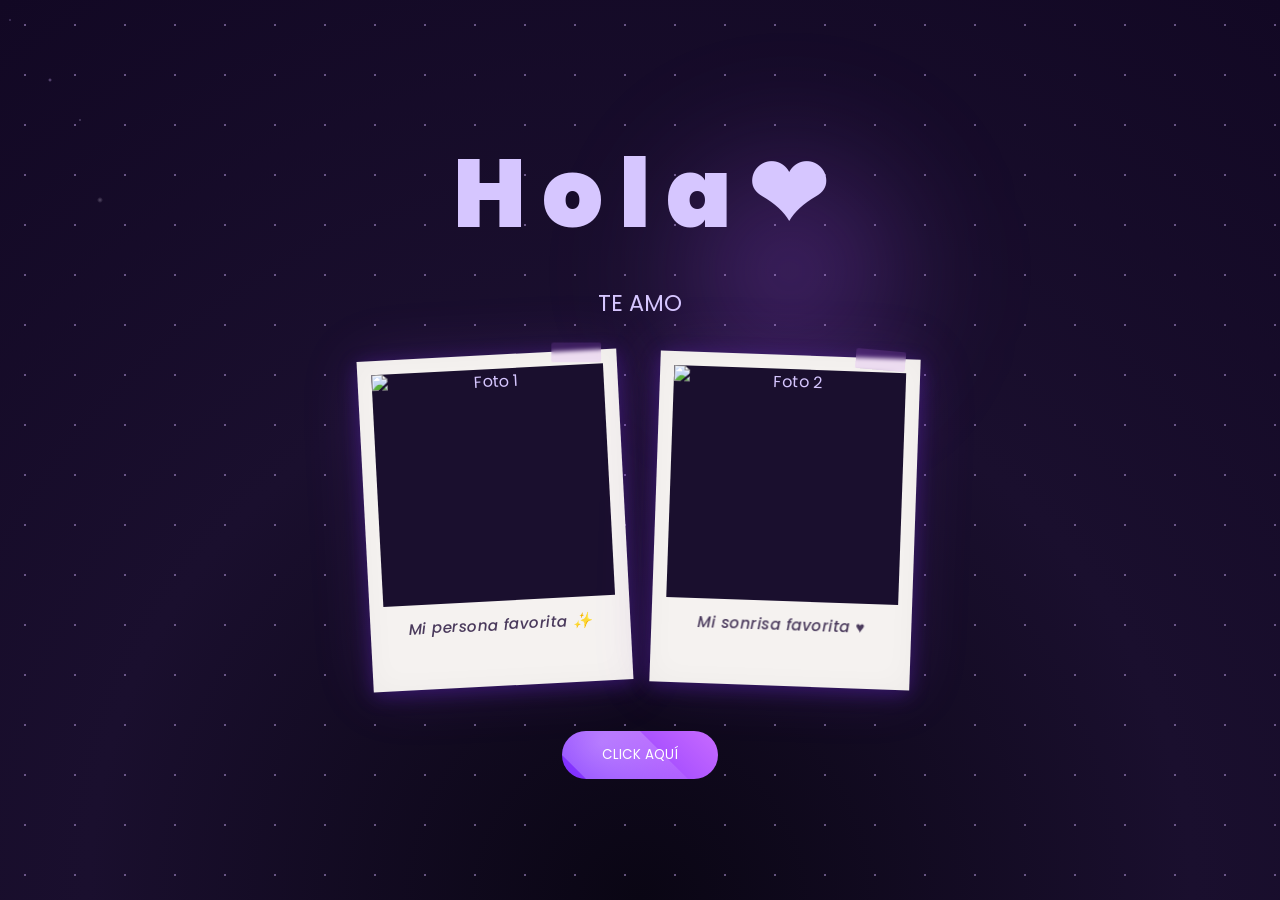
==== index.html @ 0e4dcc72 "Add files via upload" ====
<!DOCTYPE html>
<html lang="es">
<head>
    <link rel="icon" href="img/flowers.png" type="image/x-icon" />
<meta charset="UTF-8">
<meta name="viewport" content="width=device-width, initial-scale=1.0">
<title>Flowers</title>

<style>
@import url('https://fonts.googleapis.com/css2?family=Poppins:ital,wght@0,500;1,900&display=swap');

*{
    font-family: 'Poppins', cursive;
    margin: 0;
    padding: 0;
    box-sizing: border-box;
}

body{
    color: #d6c6ff;
    width: 100%;
    min-height: 100vh;
    display: flex;
    align-items: center;
    justify-content: center;
    background: radial-gradient(circle at bottom, #0a0614, #1a0f2e, #120824);
    overflow-x: hidden;
    position: relative;
}

/* ESTRELLAS */
.stars, .stars2, .stars3{
    position: fixed;
    width: 200%;
    height: 200%;
    top: 0;
    left: 0;
    animation: starsMove linear infinite;
}

.stars{
    background-image:
        radial-gradient(1px 1px at 10px 20px, #cbb3ff, transparent),
        radial-gradient(1px 1px at 80px 120px, #e0ccff, transparent);
    animation-duration: 160s;
    opacity: .7;
}

.stars2{
    background-image:
        radial-gradient(2px 2px at 50px 80px, #d6b3ff, transparent);
    animation-duration: 220s;
    opacity: .5;
}

.stars3{
    background-image:
        radial-gradient(3px 3px at 100px 200px, #f0e6ff, transparent);
    animation-duration: 300s;
    opacity: .3;
}

@keyframes starsMove{
    from{ transform: translateY(0); }
    to{ transform: translateY(-800px); }
}

/* PARTICULAS */
.particles{
    position: fixed;
    width: 100%;
    height: 100%;
}

.particles::before,
.particles::after{
    content: "";
    position: absolute;
    width: 100%;
    height: 100%;
    background-image: radial-gradient(circle, #d6b3ff 1px, transparent 1px);
    background-size: 50px 50px;
    animation: floatParticles 20s linear infinite;
    opacity: 0.3;
}

.particles::after{
    animation-duration: 35s;
    opacity: 0.2;
}

@keyframes floatParticles{
    from{ transform: translateY(0); }
    to{ transform: translateY(-200px); }
}

/* CONTENIDO */
.content{
    position: relative;
    text-align: center;
    padding: 40px 20px;
}

/* AURA */
.content::before{
    content: "";
    position: absolute;
    width: 300px;
    height: 300px;
    background: radial-gradient(circle, rgba(168,85,247,0.4), transparent 70%);
    filter: blur(60px);
    z-index: -1;
    animation: floatAura 6s ease-in-out infinite;
}

@keyframes floatAura{
    0%,100%{ transform: translateY(0); }
    50%{ transform: translateY(-20px); }
}

/* TEXTO */
.greetings{
    font-size: 6rem;
    font-weight: 900;
}

.greetings span{
    display: inline-block;
    animation: glow 2.5s ease-in-out infinite;
}

@keyframes glow{
    0%,100%{
        color: #f3eaff;
        text-shadow: 0 0 10px #a970ff, 0 0 40px #7b2cff;
        transform: scale(1);
    }
    50%{
        color: #fff;
        text-shadow: 0 0 20px #c86bff, 0 0 80px #7b2cff;
        transform: scale(1.1);
    }
}

.description{
    margin: 20px;
    font-size: 1.4rem;
}

/* TARJETA POLAROID */
.polaroid-container{
    display: flex;
    justify-content: center;
    gap: 30px;
    flex-wrap: wrap;
    margin: 35px auto;
    perspective: 800px;
}

.polaroid{
    background: #f5f2f0;
    padding: 14px 14px 50px 14px;
    box-shadow:
        0 4px 20px rgba(123, 44, 255, 0.3),
        0 0 60px rgba(168, 85, 247, 0.15),
        inset 0 0 30px rgba(0,0,0,0.03);
    transform: rotate(-3deg);
    transition: transform 0.5s cubic-bezier(0.25, 0.46, 0.45, 0.94),
                box-shadow 0.5s ease;
    cursor: default;
    position: relative;
    animation: polaroidFloat 5s ease-in-out infinite;
    width: 260px;
}

.polaroid:nth-child(2){
    transform: rotate(2deg);
    animation-delay: -1.5s;
}

.polaroid:nth-child(3){
    transform: rotate(-1deg);
    animation-delay: -3s;
}

.polaroid:hover{
    transform: rotate(0deg) scale(1.05) translateY(-10px);
    box-shadow:
        0 12px 40px rgba(123, 44, 255, 0.5),
        0 0 80px rgba(168, 85, 247, 0.25);
}

@keyframes polaroidFloat{
    0%, 100%{ transform: translateY(0) rotate(-3deg); }
    50%{ transform: translateY(-8px) rotate(-3deg); }
}

.polaroid:nth-child(2){
    animation-name: polaroidFloat2;
}
@keyframes polaroidFloat2{
    0%, 100%{ transform: translateY(0) rotate(2deg); }
    50%{ transform: translateY(-8px) rotate(2deg); }
}

.polaroid:nth-child(3){
    animation-name: polaroidFloat3;
}
@keyframes polaroidFloat3{
    0%, 100%{ transform: translateY(0) rotate(-1deg); }
    50%{ transform: translateY(-8px) rotate(-1deg); }
}

.polaroid-photo{
    width: 100%;
    aspect-ratio: 1 / 1;
    object-fit: cover;
    display: block;
    background: #1a0f2e;
    border: none;
}

.polaroid-caption{
    color: #4a3a5c;
    font-size: 0.95rem;
    font-style: italic;
    text-align: center;
    margin-top: 12px;
    letter-spacing: 0.5px;
    font-weight: 500;
}

/* Efecto tape en la esquina */
.polaroid::after{
    content: "";
    position: absolute;
    top: -8px;
    right: 15px;
    width: 50px;
    height: 20px;
    background: rgba(200, 107, 255, 0.15);
    transform: rotate(3deg);
    border-radius: 2px;
    backdrop-filter: blur(2px);
}

/* BOTON */
.botones{
    padding: 14px 40px;
    border-radius: 80px;
    background: linear-gradient(45deg, #7b2cff, #c86bff);
    border: none;
    cursor: pointer;
    position: relative;
    overflow: hidden;
    margin-top: 10px;
}

.botones a{
    color: #fff;
    text-decoration: none;
}

.botones::before{
    content: "";
    position: absolute;
    width: 150%;
    height: 150%;
    background: radial-gradient(circle, rgba(255,255,255,0.3), transparent);
    top: -50%;
    left: -50%;
    transform: rotate(45deg);
    animation: shine 4s infinite;
}

@keyframes shine{
    0%{ transform: translateX(-100%) rotate(45deg); }
    100%{ transform: translateX(100%) rotate(45deg); }
}

/* RESPONSIVE */
@media (max-width: 768px){
    .greetings{ font-size: 3.5rem; }
    .description{ font-size: 1.1rem; }
    .polaroid-container{
        flex-direction: column;
        align-items: center;
        gap: 25px;
    }
    .polaroid{
        width: min(75vw, 260px);
    }
}

@media (max-width: 400px){
    .greetings{ font-size: 2.5rem; }
    .description{ font-size: 0.95rem; }
    .polaroid{
        width: min(80vw, 240px);
        padding: 10px 10px 40px 10px;
    }
    .polaroid-caption{ font-size: 0.85rem; }
    .botones{ padding: 12px 32px; }
    .content{ padding: 30px 15px; }
}
</style>
</head>

<body>

<div class="stars"></div>
<div class="stars2"></div>
<div class="stars3"></div>
<div class="particles"></div>

<div class="content">
    <div class="greetings">
        <span>H</span>
        <span>o</span>
        <span>l</span>
        <span>a</span>
        <span>❤</span>
    </div>

    <div class="description">
        TE AMO 
    </div>

    <!-- TARJETAS POLAROID -->
    <div class="polaroid-container">

        <!-- Tarjeta 1 -->
        <div class="polaroid">
            <img class="polaroid-photo" src="img/nico.png" alt="Foto 1">
            <div class="polaroid-caption">Mi persona favorita ✨</div>
        </div>

        <!-- Tarjeta 2 (opcional, puedes duplicar o eliminar) -->
        <div class="polaroid">
            <img class="polaroid-photo" src="img/andre.png" alt="Foto 2">
            <div class="polaroid-caption">Mi sonrisa favorita ♥️</div>
        </div>
 
    </div>

    <button class="botones">
        <a href="flower.html">CLICK AQUÍ</a>
    </button>
</div>

</body>
</html>
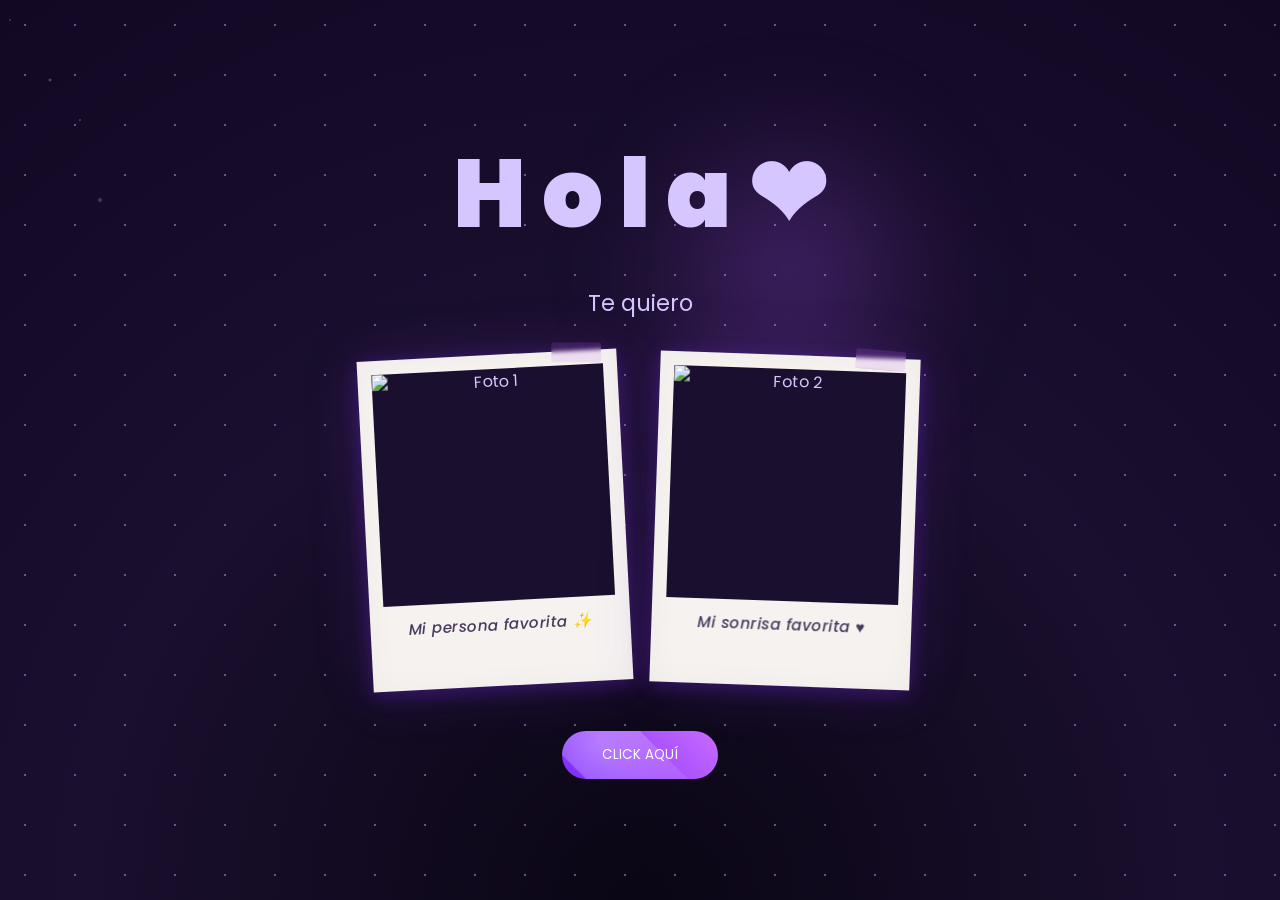
==== commit 95e6685e: "Update text and image sources in index.html" ====
--- a/index.html
+++ b/index.html
@@ -323,7 +323,7 @@
     </div>
 
     <div class="description">
-        TE AMO 
+        Te quiero 
     </div>
 
     <!-- TARJETAS POLAROID -->
@@ -331,13 +331,12 @@
 
         <!-- Tarjeta 1 -->
         <div class="polaroid">
-            <img class="polaroid-photo" src="img/nico.png" alt="Foto 1">
+            <img class="polaroid-photo" src="img/1.jpeg" alt="Foto 1">
             <div class="polaroid-caption">Mi persona favorita ✨</div>
         </div>
 
-        <!-- Tarjeta 2 (opcional, puedes duplicar o eliminar) -->
         <div class="polaroid">
-            <img class="polaroid-photo" src="img/andre.png" alt="Foto 2">
+            <img class="polaroid-photo" src="img/2.jpeg" alt="Foto 2">
             <div class="polaroid-caption">Mi sonrisa favorita ♥️</div>
         </div>
  
@@ -349,4 +348,4 @@
 </div>
 
 </body>
-</html>+</html>
